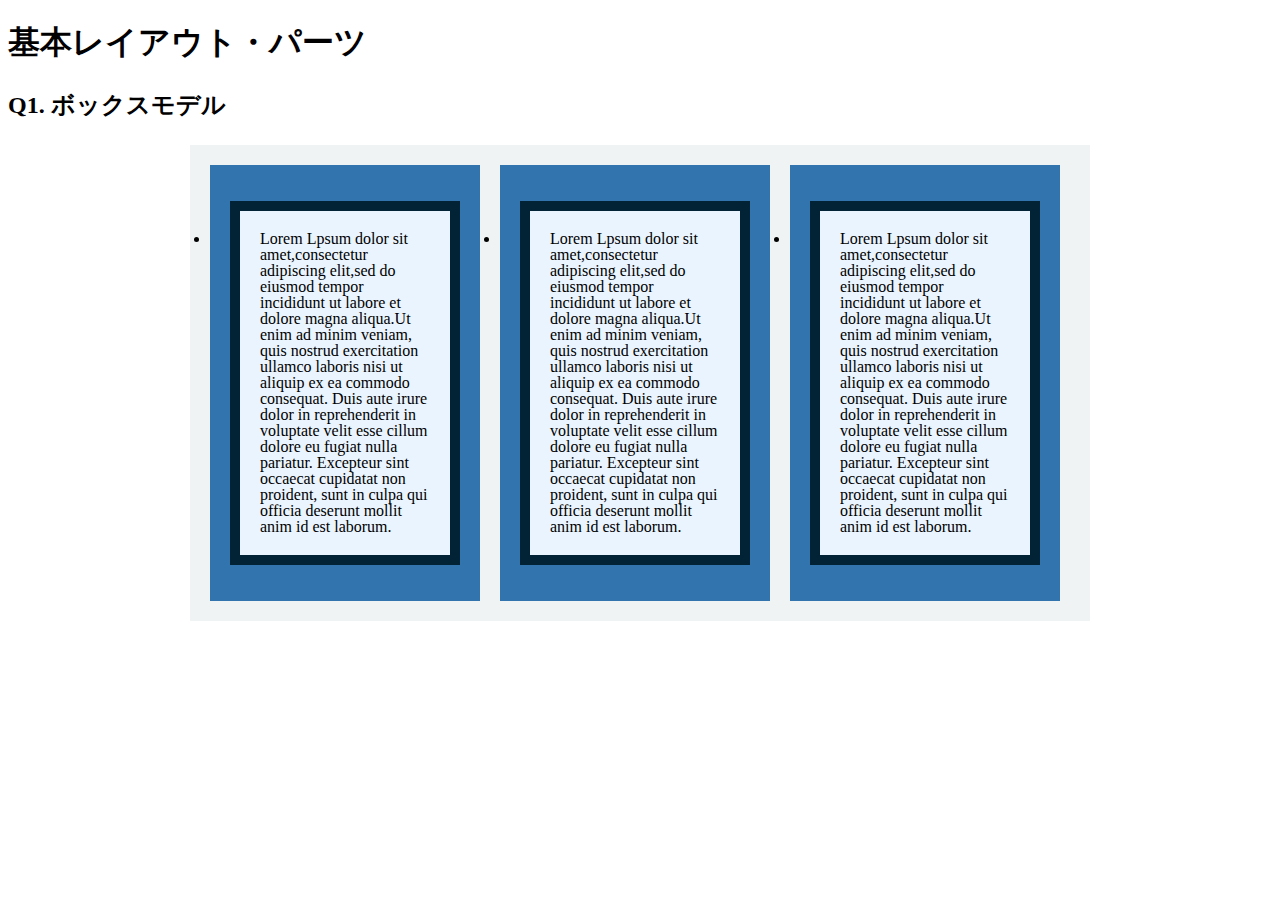
==== layout-parts/q1/index.html @ b51aab40 "レビューしてもらうため レイアウトパーツ終了" ====
<!DOCTYPE html>
<html>
<head>
    <meta charset="utf-8">
    <meta http-equiv="X-UA-Compatible" content="IE=edge">
    <meta name="viewport" content="width=device-width, initial-scale=1.0, maximum-scale=1.0, user-scalable=no">
    <meta name="format-detection" content="telephone=no">
    <title>基本レイアウト・パーツ</title>
    <link rel="stylesheet" href="http://gizumo-inc.github.io/sample/front-lesson/layout-parts/assets/css/reset.css">
    <link rel="stylesheet" href="http://gizumo-inc.github.io/sample/front-lesson/layout-parts/assets/css/base.css">
    <link rel="stylesheet" href="../assets/css/base.css">
    <link rel="stylesheet" href="css/style.css">
</head>
<body>

<div class="wrapper">
    <h1 class="title">基本レイアウト・パーツ</h1>

    <div class="box">
        <h2 class="headline">
            <p class="headline__txt">Q1. ボックスモデル</p>
        </h2>
        <!--
        githubのボックスモデルについての説明は読みましたか。読んでない場合は先に読んでください。
        https://github.com/gizumo-inc/front-lesson/wiki/%E5%9F%BA%E6%9C%AC%E3%83%AC%E3%82%A4%E3%82%A2%E3%82%A6%E3%83%88%E3%83%BB%E3%83%91%E3%83%BC%E3%83%84
        この問題はmarginとpaddingとborderをうまく使ってボックスを配置する問題です。
        レイアウトとしては、1つの大きなボックスの中に3つのボックスが横並びになっていて、さらにその3つのボックスの中にそれぞれ1つずつボックスが入っている形になっています。
        3つのボックスはfloatで横並びにしているので、clearfixでの解除も忘れないようにしてください。
        ■この問題で使う大事なプロパティ
        ・margin
        ・padding
        ・border
        ・float
        -->
        <!-- 回答はここに書いてね -->
<div class="wrapper2">
    <ul class="main clearfix">
        <li>
            <p class="txt">
                Lorem Lpsum dolor sit
                amet,consectetur
                adipiscing elit,sed do
                eiusmod tempor
                incididunt ut labore et
                dolore magna aliqua.Ut
                enim ad minim veniam,
                quis nostrud
                exercitation ullamco
                laboris nisi ut aliquip ex
                ea commodo consequat.
                Duis aute irure dolor in
                reprehenderit in
                voluptate velit esse
                cillum dolore eu fugiat
                nulla pariatur. Excepteur
                sint occaecat cupidatat
                non proident, sunt in
                culpa qui officia
                deserunt mollit anim id
                est laborum.
            </p>
        </li>
        <li>
            <p class="txt">
                Lorem Lpsum dolor sit
                amet,consectetur
                adipiscing elit,sed do
                eiusmod tempor
                incididunt ut labore et
                dolore magna aliqua.Ut
                enim ad minim veniam,
                quis nostrud
                exercitation ullamco
                laboris nisi ut aliquip ex
                ea commodo consequat.
                Duis aute irure dolor in
                reprehenderit in
                voluptate velit esse
                cillum dolore eu fugiat
                nulla pariatur. Excepteur
                sint occaecat cupidatat
                non proident, sunt in
                culpa qui officia
                deserunt mollit anim id
                est laborum.
            </p>       
        </li>
        <li>
            <p class="txt">
                Lorem Lpsum dolor sit
                amet,consectetur
                adipiscing elit,sed do
                eiusmod tempor
                incididunt ut labore et
                dolore magna aliqua.Ut
                enim ad minim veniam,
                quis nostrud
                exercitation ullamco
                laboris nisi ut aliquip ex
                ea commodo consequat.
                Duis aute irure dolor in
                reprehenderit in
                voluptate velit esse
                cillum dolore eu fugiat
                nulla pariatur. Excepteur
                sint occaecat cupidatat
                non proident, sunt in
                culpa qui officia
                deserunt mollit anim id
                est laborum.
            </p>       
        </li>
    </ul>
        
        <!-- 回答はここに書いてね -->
    </div>
</div>

</body>
</html>
---- layout-parts/q1/css/style.css ----
@charset "UTF-8";

/* 回答はここに書いてね */
.wrapper2 {
    background-color: #eff3f4;
    width: 900px;
    margin: 0 auto;
}

.main {
    padding: 20px;
}

.main > li {
    background-color: #3274ae;
    padding: 20px;
    float: left;
    margin-left: 20px;
}

.main > li:first-child {
    margin-left: 0;
}

.txt {
    color: black;
    font-size: 16px;
    line-height: 16px;
    background-color: #eaf4ff;
    width: 230px;
    border: 10px #022336 solid;
    padding: 20px;
    box-sizing: border-box;
}

.clearfix:after {
    content: ".";
    display: block;
    height: 0;
    font-size:0;
    clear: both;
    visibility:hidden;
}
/* 回答はここに書いてね */
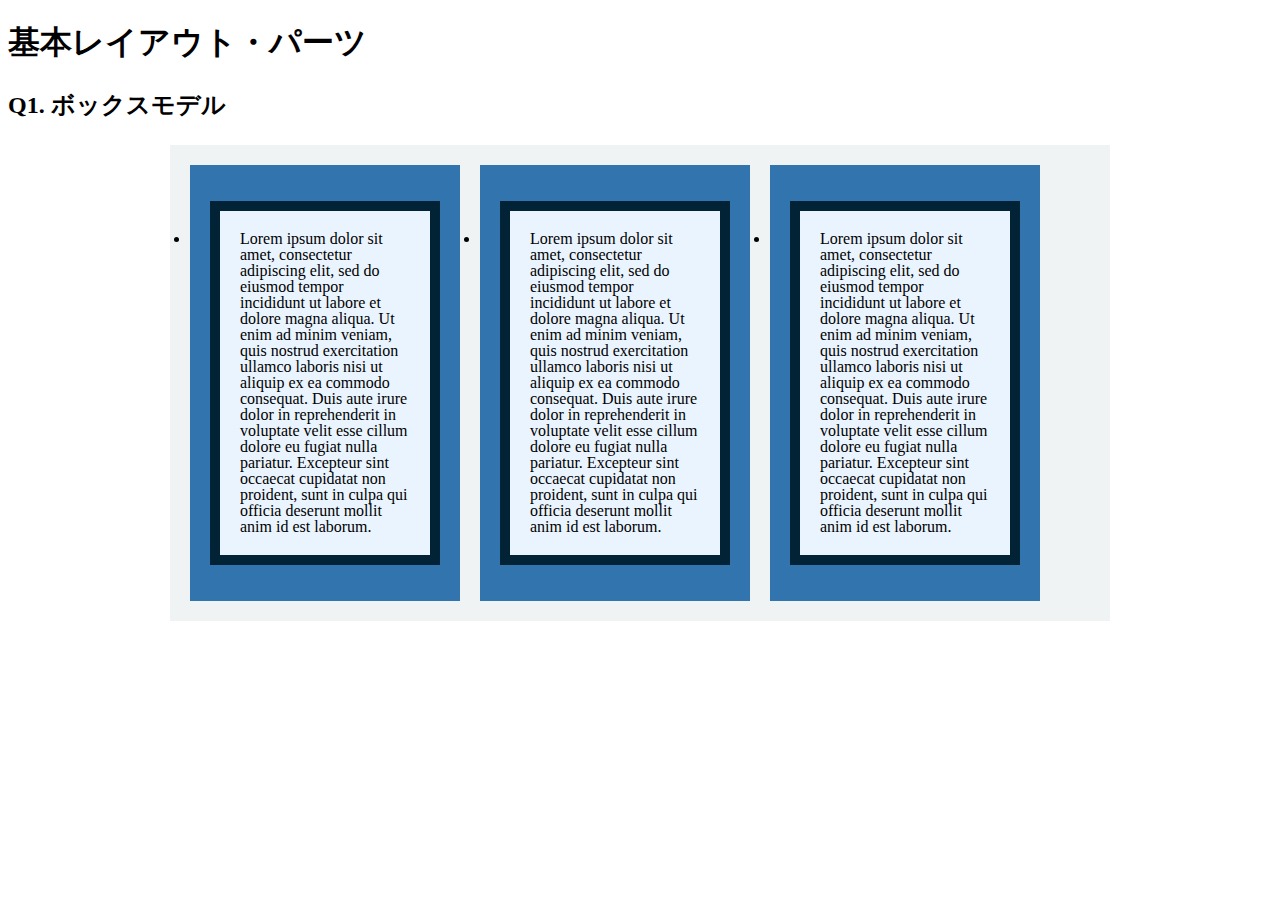
==== commit bcb94cfd: "レイアウトパーツレビュー後の修正点の改善" ====
--- a/layout-parts/q1/index.html
+++ b/layout-parts/q1/index.html
@@ -13,108 +13,46 @@
 </head>
 <body>
 
-<div class="wrapper">
-    <h1 class="title">基本レイアウト・パーツ</h1>
+    <div class="wrapper">
+        <h1 class="title">基本レイアウト・パーツ</h1>
 
-    <div class="box">
-        <h2 class="headline">
-            <p class="headline__txt">Q1. ボックスモデル</p>
-        </h2>
-        <!--
-        githubのボックスモデルについての説明は読みましたか。読んでない場合は先に読んでください。
-        https://github.com/gizumo-inc/front-lesson/wiki/%E5%9F%BA%E6%9C%AC%E3%83%AC%E3%82%A4%E3%82%A2%E3%82%A6%E3%83%88%E3%83%BB%E3%83%91%E3%83%BC%E3%83%84
-        この問題はmarginとpaddingとborderをうまく使ってボックスを配置する問題です。
-        レイアウトとしては、1つの大きなボックスの中に3つのボックスが横並びになっていて、さらにその3つのボックスの中にそれぞれ1つずつボックスが入っている形になっています。
-        3つのボックスはfloatで横並びにしているので、clearfixでの解除も忘れないようにしてください。
-        ■この問題で使う大事なプロパティ
-        ・margin
-        ・padding
-        ・border
-        ・float
-        -->
-        <!-- 回答はここに書いてね -->
-<div class="wrapper2">
-    <ul class="main clearfix">
-        <li>
-            <p class="txt">
-                Lorem Lpsum dolor sit
-                amet,consectetur
-                adipiscing elit,sed do
-                eiusmod tempor
-                incididunt ut labore et
-                dolore magna aliqua.Ut
-                enim ad minim veniam,
-                quis nostrud
-                exercitation ullamco
-                laboris nisi ut aliquip ex
-                ea commodo consequat.
-                Duis aute irure dolor in
-                reprehenderit in
-                voluptate velit esse
-                cillum dolore eu fugiat
-                nulla pariatur. Excepteur
-                sint occaecat cupidatat
-                non proident, sunt in
-                culpa qui officia
-                deserunt mollit anim id
-                est laborum.
-            </p>
-        </li>
-        <li>
-            <p class="txt">
-                Lorem Lpsum dolor sit
-                amet,consectetur
-                adipiscing elit,sed do
-                eiusmod tempor
-                incididunt ut labore et
-                dolore magna aliqua.Ut
-                enim ad minim veniam,
-                quis nostrud
-                exercitation ullamco
-                laboris nisi ut aliquip ex
-                ea commodo consequat.
-                Duis aute irure dolor in
-                reprehenderit in
-                voluptate velit esse
-                cillum dolore eu fugiat
-                nulla pariatur. Excepteur
-                sint occaecat cupidatat
-                non proident, sunt in
-                culpa qui officia
-                deserunt mollit anim id
-                est laborum.
-            </p>       
-        </li>
-        <li>
-            <p class="txt">
-                Lorem Lpsum dolor sit
-                amet,consectetur
-                adipiscing elit,sed do
-                eiusmod tempor
-                incididunt ut labore et
-                dolore magna aliqua.Ut
-                enim ad minim veniam,
-                quis nostrud
-                exercitation ullamco
-                laboris nisi ut aliquip ex
-                ea commodo consequat.
-                Duis aute irure dolor in
-                reprehenderit in
-                voluptate velit esse
-                cillum dolore eu fugiat
-                nulla pariatur. Excepteur
-                sint occaecat cupidatat
-                non proident, sunt in
-                culpa qui officia
-                deserunt mollit anim id
-                est laborum.
-            </p>       
-        </li>
-    </ul>
-        
-        <!-- 回答はここに書いてね -->
+        <div class="box">
+            <h2 class="headline">
+                <p class="headline__txt">Q1. ボックスモデル</p>
+            </h2>
+            <!--
+            githubのボックスモデルについての説明は読みましたか。読んでない場合は先に読んでください。
+            https://github.com/gizumo-inc/front-lesson/wiki/%E5%9F%BA%E6%9C%AC%E3%83%AC%E3%82%A4%E3%82%A2%E3%82%A6%E3%83%88%E3%83%BB%E3%83%91%E3%83%BC%E3%83%84
+            この問題はmarginとpaddingとborderをうまく使ってボックスを配置する問題です。
+            レイアウトとしては、1つの大きなボックスの中に3つのボックスが横並びになっていて、さらにその3つのボックスの中にそれぞれ1つずつボックスが入っている形になっています。
+            3つのボックスはfloatで横並びにしているので、clearfixでの解除も忘れないようにしてください。
+            ■この問題で使う大事なプロパティ
+            ・margin
+            ・padding
+            ・border
+            ・float
+            -->
+            <!-- 回答はここに書いてね -->
+            <ul class="main clearfix">
+                <li>
+                    <p class="txt">
+                        Lorem ipsum dolor sit amet, consectetur adipiscing elit, sed do eiusmod tempor incididunt ut labore et dolore magna aliqua. Ut enim ad minim veniam, quis nostrud exercitation ullamco laboris nisi ut aliquip ex ea commodo consequat. Duis aute irure dolor in reprehenderit in voluptate velit esse cillum dolore eu fugiat nulla pariatur. Excepteur sint occaecat cupidatat non proident, sunt in culpa qui officia deserunt mollit anim id est laborum.
+                    </p>
+                </li>
+                <li>
+                    <p class="txt">
+                        Lorem ipsum dolor sit amet, consectetur adipiscing elit, sed do eiusmod tempor incididunt ut labore et dolore magna aliqua. Ut enim ad minim veniam, quis nostrud exercitation ullamco laboris nisi ut aliquip ex ea commodo consequat. Duis aute irure dolor in reprehenderit in voluptate velit esse cillum dolore eu fugiat nulla pariatur. Excepteur sint occaecat cupidatat non proident, sunt in culpa qui officia deserunt mollit anim id est laborum.
+                    </p>
+                </li>
+                <li>
+                    <p class="txt">
+                        Lorem ipsum dolor sit amet, consectetur adipiscing elit, sed do eiusmod tempor incididunt ut labore et dolore magna aliqua. Ut enim ad minim veniam, quis nostrud exercitation ullamco laboris nisi ut aliquip ex ea commodo consequat. Duis aute irure dolor in reprehenderit in voluptate velit esse cillum dolore eu fugiat nulla pariatur. Excepteur sint occaecat cupidatat non proident, sunt in culpa qui officia deserunt mollit anim id est laborum.
+                    </p>
+                </li>
+            </ul>
+            <!-- 回答はここに書いてね -->
+        </div>
     </div>
-</div>
 
 </body>
 </html>--- a/layout-parts/q1/css/style.css
+++ b/layout-parts/q1/css/style.css
@@ -1,47 +1,45 @@
 @charset "UTF-8";
 
 /* 回答はここに書いてね */
-.wrapper2 {
-    background-color: #eff3f4;
-    width: 900px;
-    margin: 0 auto;
+.main  {
+  padding: 20px;
+  background-color: #eff3f4;
+  width: 900px;
+  margin: 0 auto;
 }
 
-.main {
-    padding: 20px;
+.main > li  {
+  background-color: #3274ae;
+  padding: 20px;
+  float: left;
+  margin-left: 20px;
 }
 
-.main > li {
-    background-color: #3274ae;
-    padding: 20px;
-    float: left;
-    margin-left: 20px;
+.main > li:first-child  {
+  margin-left: 0;
 }
 
-.main > li:first-child {
-    margin-left: 0;
+.txt  {
+  color: black;
+  font-size: 16px;
+  line-height: 16px;
+  background-color: #eaf4ff;
+  width: 230px;
+  border: 10px #022336 solid;
+  padding: 20px;
+  box-sizing: border-box;
 }
 
-.txt {
-    color: black;
-    font-size: 16px;
-    line-height: 16px;
-    background-color: #eaf4ff;
-    width: 230px;
-    border: 10px #022336 solid;
-    padding: 20px;
-    box-sizing: border-box;
+.clearfix:after  {
+  content: "";
+  display: block;
+  clear: both;
 }
 
-.clearfix:after {
-    content: ".";
-    display: block;
-    height: 0;
-    font-size:0;
-    clear: both;
-    visibility:hidden;
-}
 /* 回答はここに書いてね */
+/*修正点
+wrapper2を消す/
+mainにwrapper2を移す/
+インデント（全レイアウトパーツ）とテキスト修正*/
 
 
-
